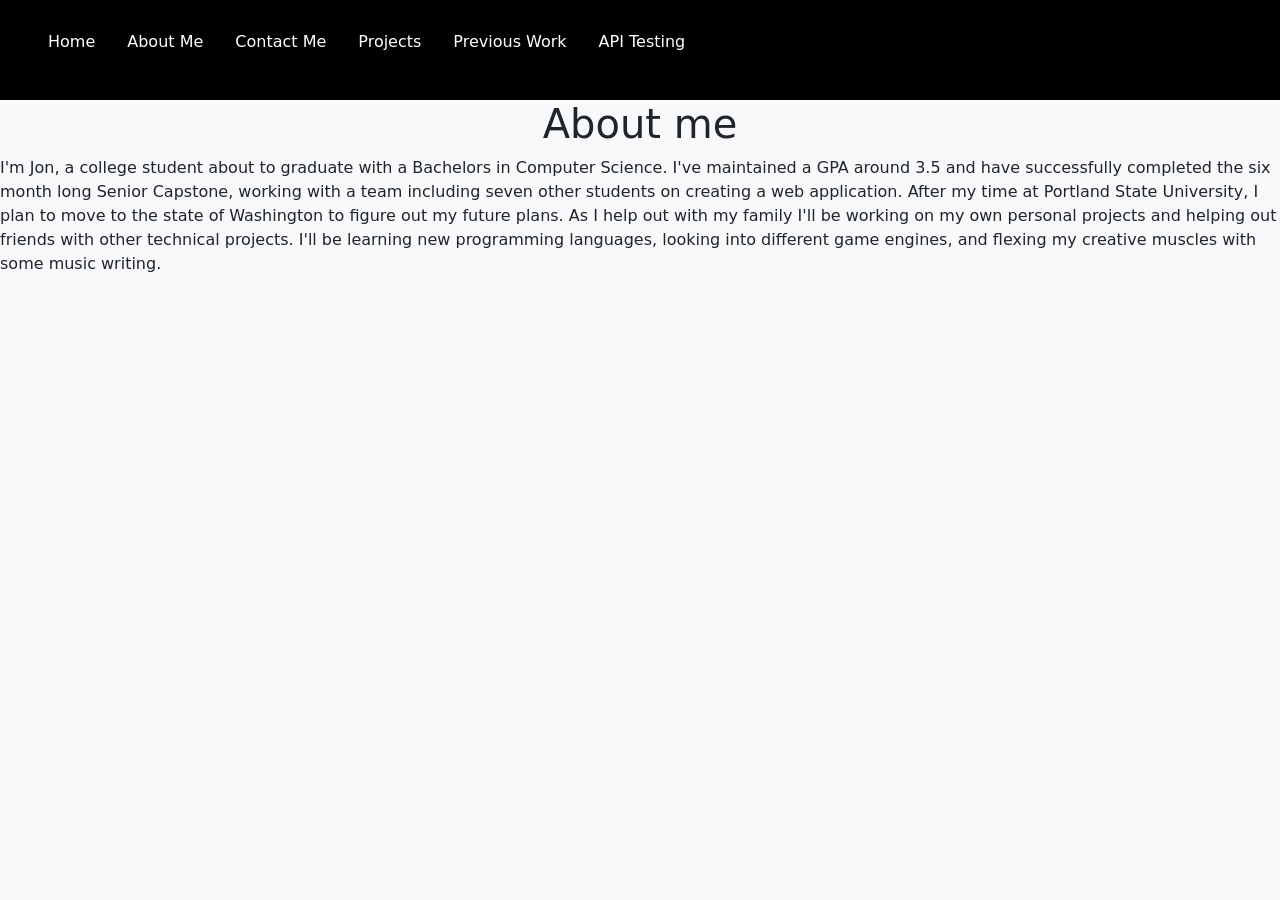
==== about.html @ 8e6384b3 "commit link edit to fix navbar bug + some about page progress" ====
<!doctype html>
<html lang="en">
  <head>
    <meta charset="UTF-8" />
    <meta name="viewport" content="width=device-width, initial-scale=1.0" />
    <title>About me</title>
    <link
      href="https://cdn.jsdelivr.net/npm/bootstrap@5.3.3/dist/css/bootstrap.min.css"
      rel="stylesheet"
    />
    <script src="https://cdn.jsdelivr.net/npm/bootstrap@5.3.3/dist/js/bootstrap.bundle.min.js"></script>
    <script defer src="scripting.js"></script>
    <link rel="stylesheet" href="styles.css" />
  </head>

  <body class="bg-light">
    <main>
      <header class="main-header"></header>

      <h1 class="text-center">About me</h1>

      <p>
        I'm Jon, a college student about to graduate with a Bachelors in
        Computer Science. I've maintained a GPA around 3.5 and have successfully
        completed the six month long Senior Capstone, working with a team
        including seven other students on creating a web application. After my
        time at Portland State University, I plan to move to the state of
        Washington to figure out my future plans. As I help out with my family
        I'll be working on my own personal projects and helping out friends with
        other technical projects. I'll be learning new programming languages,
        looking into different game engines, and flexing my creative muscles
        with some music writing.
      </p>
    </main>
  </body>
</html>
---- styles.css ----
main {
  padding: 0%;
  margin: 0;
}

.nav-list {
  list-style-type: none;
}
.nav-header {
  height: 100px;
  width: 100%;
  background-color: black;
  color: white;
  display: flex;
  justify-content: space-between;
  align-items: center;
}

.main-header {
  justify-content: space-between;
}

.nav-header h1 {
  padding-left: 1rem;
  justify-content: flex-start;
}

.nav-list {
  font-size: 1rem;
  display: flex;
  justify-content: flex-end;
  list-style-type: none;
}

.nav-item a {
  padding: 1rem;
  color: white;
  text-decoration-line: none;
}
.nav-item a:hover {
  color: greenyellow;
  text-decoration-line: underline;
}
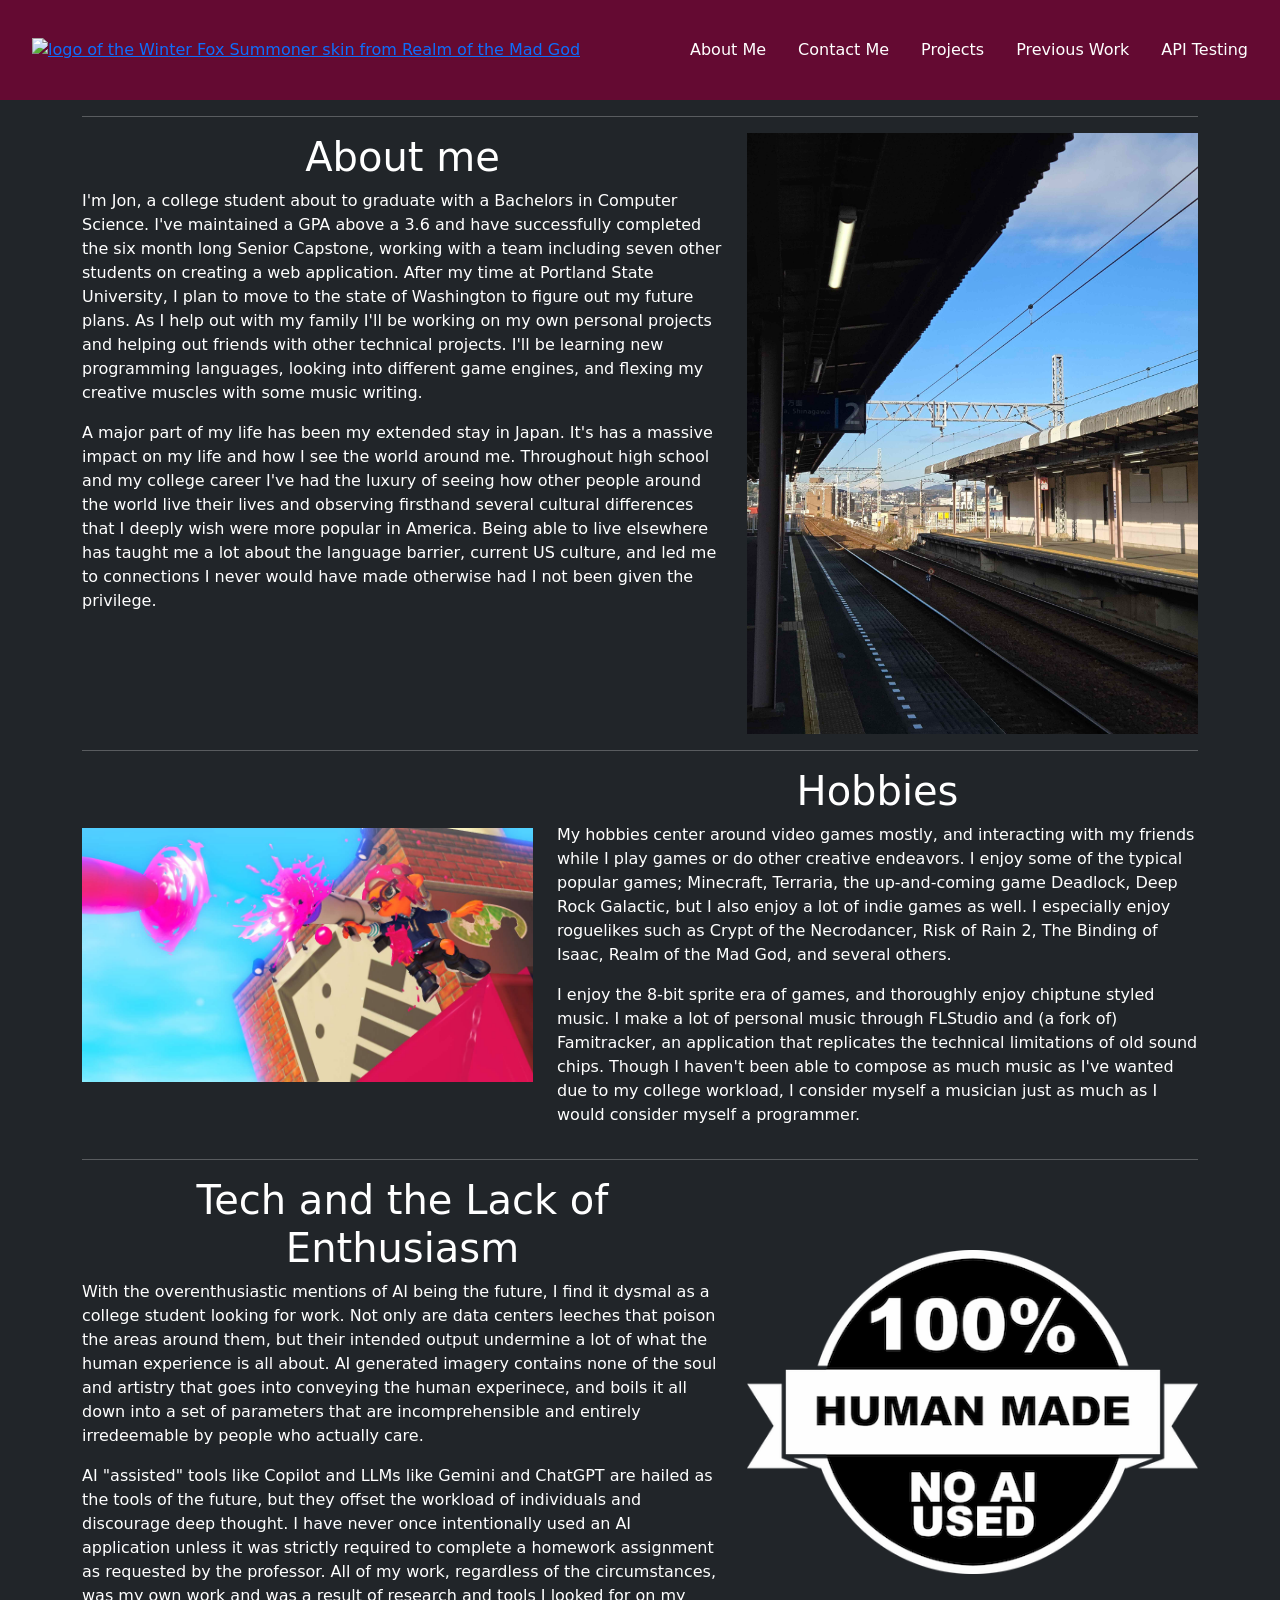
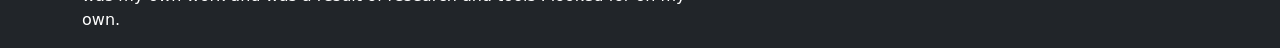
==== commit 77f942c3: "about page content and stylings" ====
--- a/about.html
+++ b/about.html
@@ -1,5 +1,5 @@
 <!doctype html>
-<html lang="en">
+<html lang="en" class="h-100">
   <head>
     <meta charset="UTF-8" />
     <meta name="viewport" content="width=device-width, initial-scale=1.0" />
@@ -13,24 +13,123 @@
     <link rel="stylesheet" href="styles.css" />
   </head>
 
-  <body class="bg-light">
+  <body class="text-bg-dark">
     <main>
       <header class="main-header"></header>
 
-      <h1 class="text-center">About me</h1>
+      <div class="container marketing">
+        <hr class="featurette-divider" />
 
-      <p>
-        I'm Jon, a college student about to graduate with a Bachelors in
-        Computer Science. I've maintained a GPA around 3.5 and have successfully
-        completed the six month long Senior Capstone, working with a team
-        including seven other students on creating a web application. After my
-        time at Portland State University, I plan to move to the state of
-        Washington to figure out my future plans. As I help out with my family
-        I'll be working on my own personal projects and helping out friends with
-        other technical projects. I'll be learning new programming languages,
-        looking into different game engines, and flexing my creative muscles
-        with some music writing.
-      </p>
+        <div class="row about-section">
+          <div class="col-md-7">
+            <h1 class="text-center">About me</h1>
+
+            <p>
+              I'm Jon, a college student about to graduate with a Bachelors in
+              Computer Science. I've maintained a GPA above a 3.6 and have
+              successfully completed the six month long Senior Capstone, working
+              with a team including seven other students on creating a web
+              application. After my time at Portland State University, I plan to
+              move to the state of Washington to figure out my future plans. As
+              I help out with my family I'll be working on my own personal
+              projects and helping out friends with other technical projects.
+              I'll be learning new programming languages, looking into different
+              game engines, and flexing my creative muscles with some music
+              writing.
+            </p>
+
+            <p>
+              A major part of my life has been my extended stay in Japan. It's
+              has a massive impact on my life and how I see the world around me.
+              Throughout high school and my college career I've had the luxury
+              of seeing how other people around the world live their lives and
+              observing firsthand several cultural differences that I deeply
+              wish were more popular in America. Being able to live elsewhere
+              has taught me a lot about the language barrier, current US
+              culture, and led me to connections I never would have made
+              otherwise had I not been given the privilege.
+            </p>
+          </div>
+          <div class="col-md-5">
+            <img
+              class="about-image"
+              src="assets/station.jpg"
+              alt="picture of japanese train station"
+            />
+          </div>
+        </div>
+
+        <hr class="featurette-divider" />
+
+        <div class="row about-section about-left">
+          <div class="col-md-7">
+            <h1 class="text-center">Hobbies</h1>
+
+            <p>
+              My hobbies center around video games mostly, and interacting with
+              my friends while I play games or do other creative endeavors. I
+              enjoy some of the typical popular games; Minecraft, Terraria, the
+              up-and-coming game Deadlock, Deep Rock Galactic, but I also enjoy
+              a lot of indie games as well. I especially enjoy roguelikes such
+              as Crypt of the Necrodancer, Risk of Rain 2, The Binding of Isaac,
+              Realm of the Mad God, and several others.
+            </p>
+            <p>
+              I enjoy the 8-bit sprite era of games, and thoroughly enjoy
+              chiptune styled music. I make a lot of personal music through
+              FLStudio and (a fork of) Famitracker, an application that
+              replicates the technical limitations of old sound chips. Though I
+              haven't been able to compose as much music as I've wanted due to
+              my college workload, I consider myself a musician just as much as
+              I would consider myself a programmer.
+            </p>
+          </div>
+          <div class="col-md-5">
+            <img
+              src="assets/pose.jpg"
+              alt="dynamic pose of video game character from Splatoon"
+              class="about-image"
+            />
+          </div>
+        </div>
+
+        <hr class="featurette-divider" />
+
+        <div class="row about-section">
+          <div class="col-md-7">
+            <h1 class="text-center">Tech and the Lack of Enthusiasm</h1>
+
+            <p>
+              With the overenthusiastic mentions of AI being the future, I find
+              it dysmal as a college student looking for work. Not only are data
+              centers leeches that poison the areas around them, but their
+              intended output undermine a lot of what the human experience is
+              all about. AI generated imagery contains none of the soul and
+              artistry that goes into conveying the human experinece, and boils
+              it all down into a set of parameters that are incomprehensible and
+              entirely irredeemable by people who actually care.
+            </p>
+
+            <p>
+              AI "assisted" tools like Copilot and LLMs like Gemini and ChatGPT
+              are hailed as the tools of the future, but they offset the
+              workload of individuals and discourage deep thought. I have never
+              once intentionally used an AI application unless it was strictly
+              required to complete a homework assignment as requested by the
+              professor. All of my work, regardless of the circumstances, was my
+              own work and was a result of research and tools I looked for on my
+              own.
+            </p>
+          </div>
+          <div class="col-md-5">
+            <img
+              class="about-image"
+              src="/assets/human-made.png"
+              alt="badge showing NO-AI"
+            />
+          </div>
+        </div>
+      </div>
     </main>
   </body>
 </html>
--- a/styles.css
+++ b/styles.css
@@ -1,15 +1,30 @@
+body {
+  margin: 0;
+}
+
 main {
   padding: 0%;
   margin: 0;
 }
 
+.nav-logo {
+  padding: 1rem 2rem 1rem 2rem;
+}
+
 .nav-list {
+  display: flex;
   list-style-type: none;
+  justify-content: center;
+  margin-bottom: 0;
+  align-items: center;
+  padding-right: 1rem;
+  padding-left: 0;
 }
+
 .nav-header {
   height: 100px;
   width: 100%;
-  background-color: black;
+  background-color: rgb(100, 10, 50);
   color: white;
   display: flex;
   justify-content: space-between;
@@ -20,9 +35,8 @@
   justify-content: space-between;
 }
 
-.nav-header h1 {
-  padding-left: 1rem;
-  justify-content: flex-start;
+.main-footer {
+  padding-bottom: 2rem;
 }
 
 .nav-list {
@@ -41,3 +55,18 @@
   color: greenyellow;
   text-decoration-line: underline;
 }
+
+.about-left {
+  display: flex;
+  flex-direction: row-reverse;
+}
+
+.about-figure {
+  justify-content: center;
+}
+
+.about-image {
+  width: 100%;
+  height: 100%;
+  object-fit: contain;
+}
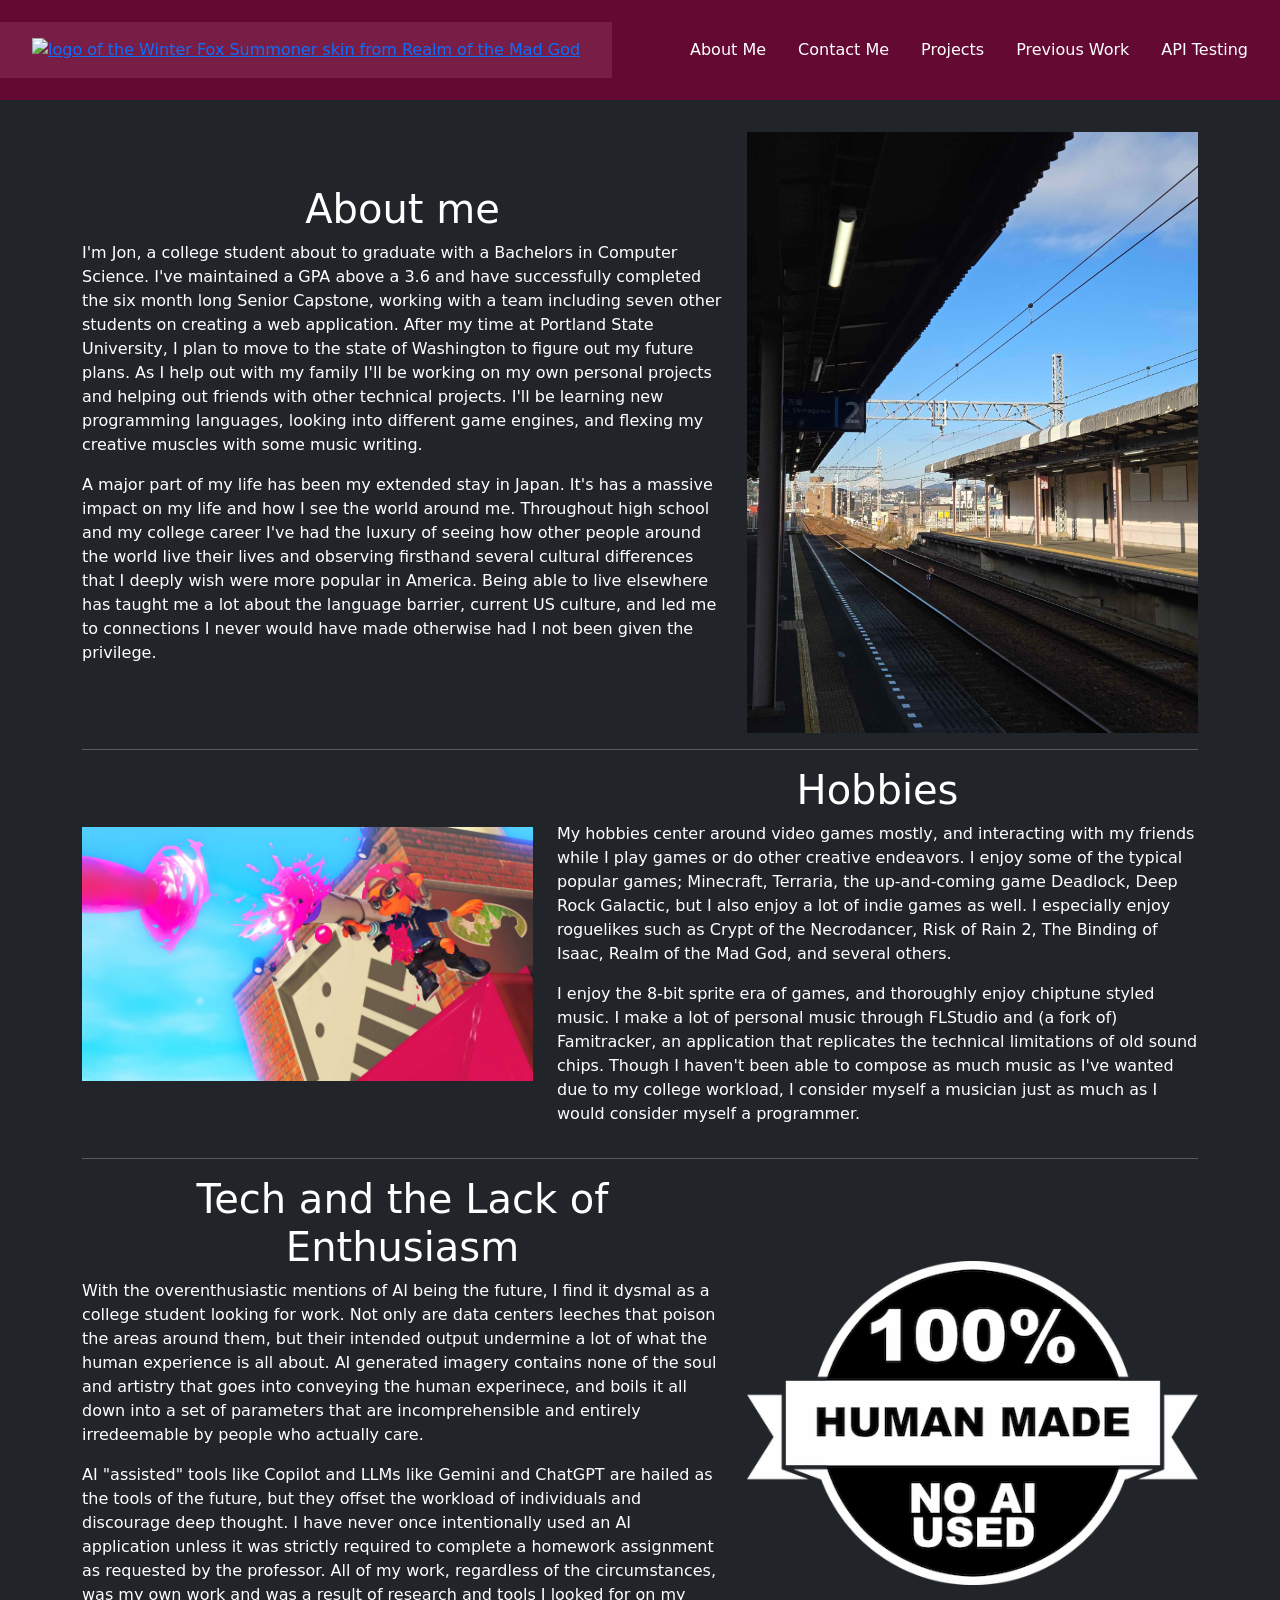
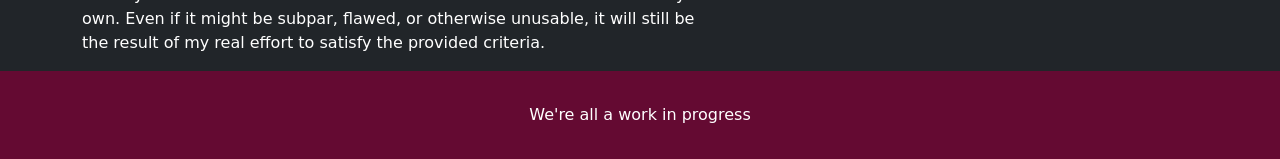
==== commit 8524b69a: "projects page content and stylings" ====
--- a/about.html
+++ b/about.html
@@ -18,8 +18,6 @@
       <header class="main-header"></header>
 
       <div class="container marketing">
-        <hr class="featurette-divider" />
-
         <div class="row about-section">
           <div class="col-md-7">
             <h1 class="text-center">About me</h1>
@@ -118,18 +116,22 @@
               required to complete a homework assignment as requested by the
               professor. All of my work, regardless of the circumstances, was my
               own work and was a result of research and tools I looked for on my
-              own.
+              own. Even if it might be subpar, flawed, or otherwise unusable, it
+              will still be the result of my real effort to satisfy the provided
+              criteria.
             </p>
           </div>
           <div class="col-md-5">
             <img
               class="about-image"
-              src="/assets/human-made.png"
+              src="assets/badge.png"
               alt="badge showing NO-AI"
             />
           </div>
         </div>
       </div>
+
+      <footer class="mb-auto main-footer">We're all a work in progress</footer>
     </main>
   </body>
 </html>
--- a/styles.css
+++ b/styles.css
@@ -9,6 +9,7 @@
 
 .nav-logo {
   padding: 1rem 2rem 1rem 2rem;
+  background-color: rgb(120, 30, 70);
 }
 
 .nav-list {
@@ -33,10 +34,13 @@
 
 .main-header {
   justify-content: space-between;
+  padding-bottom: 2rem;
 }
 
 .main-footer {
-  padding-bottom: 2rem;
+  background-color: rgb(100, 10, 50);
+  padding: 2rem 0;
+  text-align: center;
 }
 
 .nav-list {
@@ -61,6 +65,11 @@
   flex-direction: row-reverse;
 }
 
+.about-section {
+  display: flex;
+  align-items: center;
+}
+
 .about-figure {
   justify-content: center;
 }
@@ -70,3 +79,16 @@
   height: 100%;
   object-fit: contain;
 }
+
+.project-redirect {
+  display: flex;
+  flex-direction: column;
+  align-items: center;
+  gap: 2rem;
+}
+
+.project-section {
+  padding: 1rem;
+  display: flex;
+  align-items: center;
+}
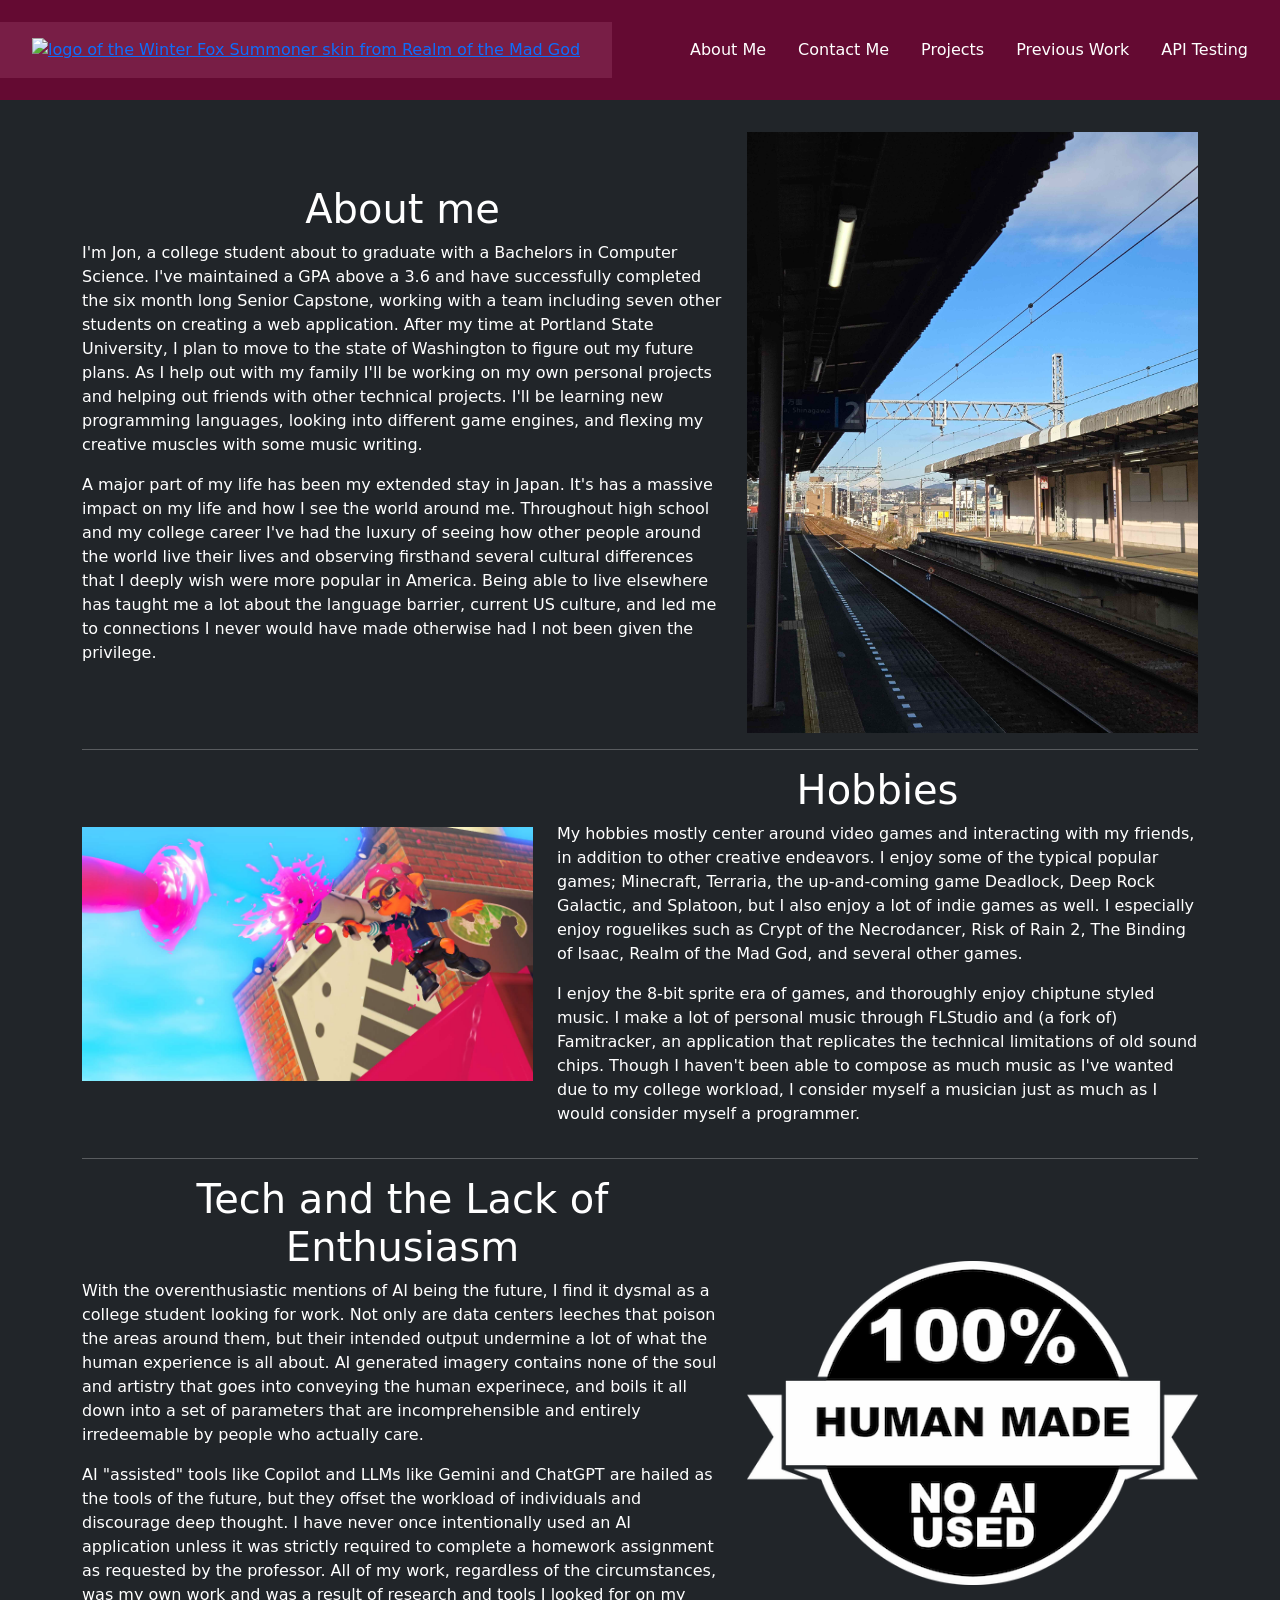
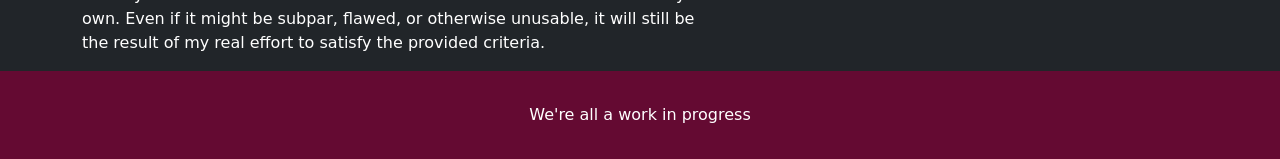
==== commit 4e454ae1: "contact page styling, content" ====
--- a/about.html
+++ b/about.html
@@ -64,13 +64,13 @@
             <h1 class="text-center">Hobbies</h1>
 
             <p>
-              My hobbies center around video games mostly, and interacting with
-              my friends while I play games or do other creative endeavors. I
-              enjoy some of the typical popular games; Minecraft, Terraria, the
-              up-and-coming game Deadlock, Deep Rock Galactic, but I also enjoy
-              a lot of indie games as well. I especially enjoy roguelikes such
-              as Crypt of the Necrodancer, Risk of Rain 2, The Binding of Isaac,
-              Realm of the Mad God, and several others.
+              My hobbies mostly center around video games and interacting with
+              my friends, in addition to other creative endeavors. I enjoy some
+              of the typical popular games; Minecraft, Terraria, the
+              up-and-coming game Deadlock, Deep Rock Galactic, and Splatoon, but
+              I also enjoy a lot of indie games as well. I especially enjoy
+              roguelikes such as Crypt of the Necrodancer, Risk of Rain 2, The
+              Binding of Isaac, Realm of the Mad God, and several other games.
             </p>
             <p>
               I enjoy the 8-bit sprite era of games, and thoroughly enjoy
--- a/styles.css
+++ b/styles.css
@@ -92,3 +92,25 @@
   display: flex;
   align-items: center;
 }
+
+.contact-container {
+  display: flex;
+  align-items: center;
+  justify-content: center;
+  margin: 1rem;
+}
+
+.contact-form {
+  background-color: rgb(100, 10, 50);
+  border: solid 2px white;
+  border-radius: 1rem;
+  width: 75%;
+  text-align: center;
+  padding: 1rem;
+}
+
+.contact-buttons {
+  margin-top: 1rem;
+  display: flex;
+  justify-content: space-around;
+}
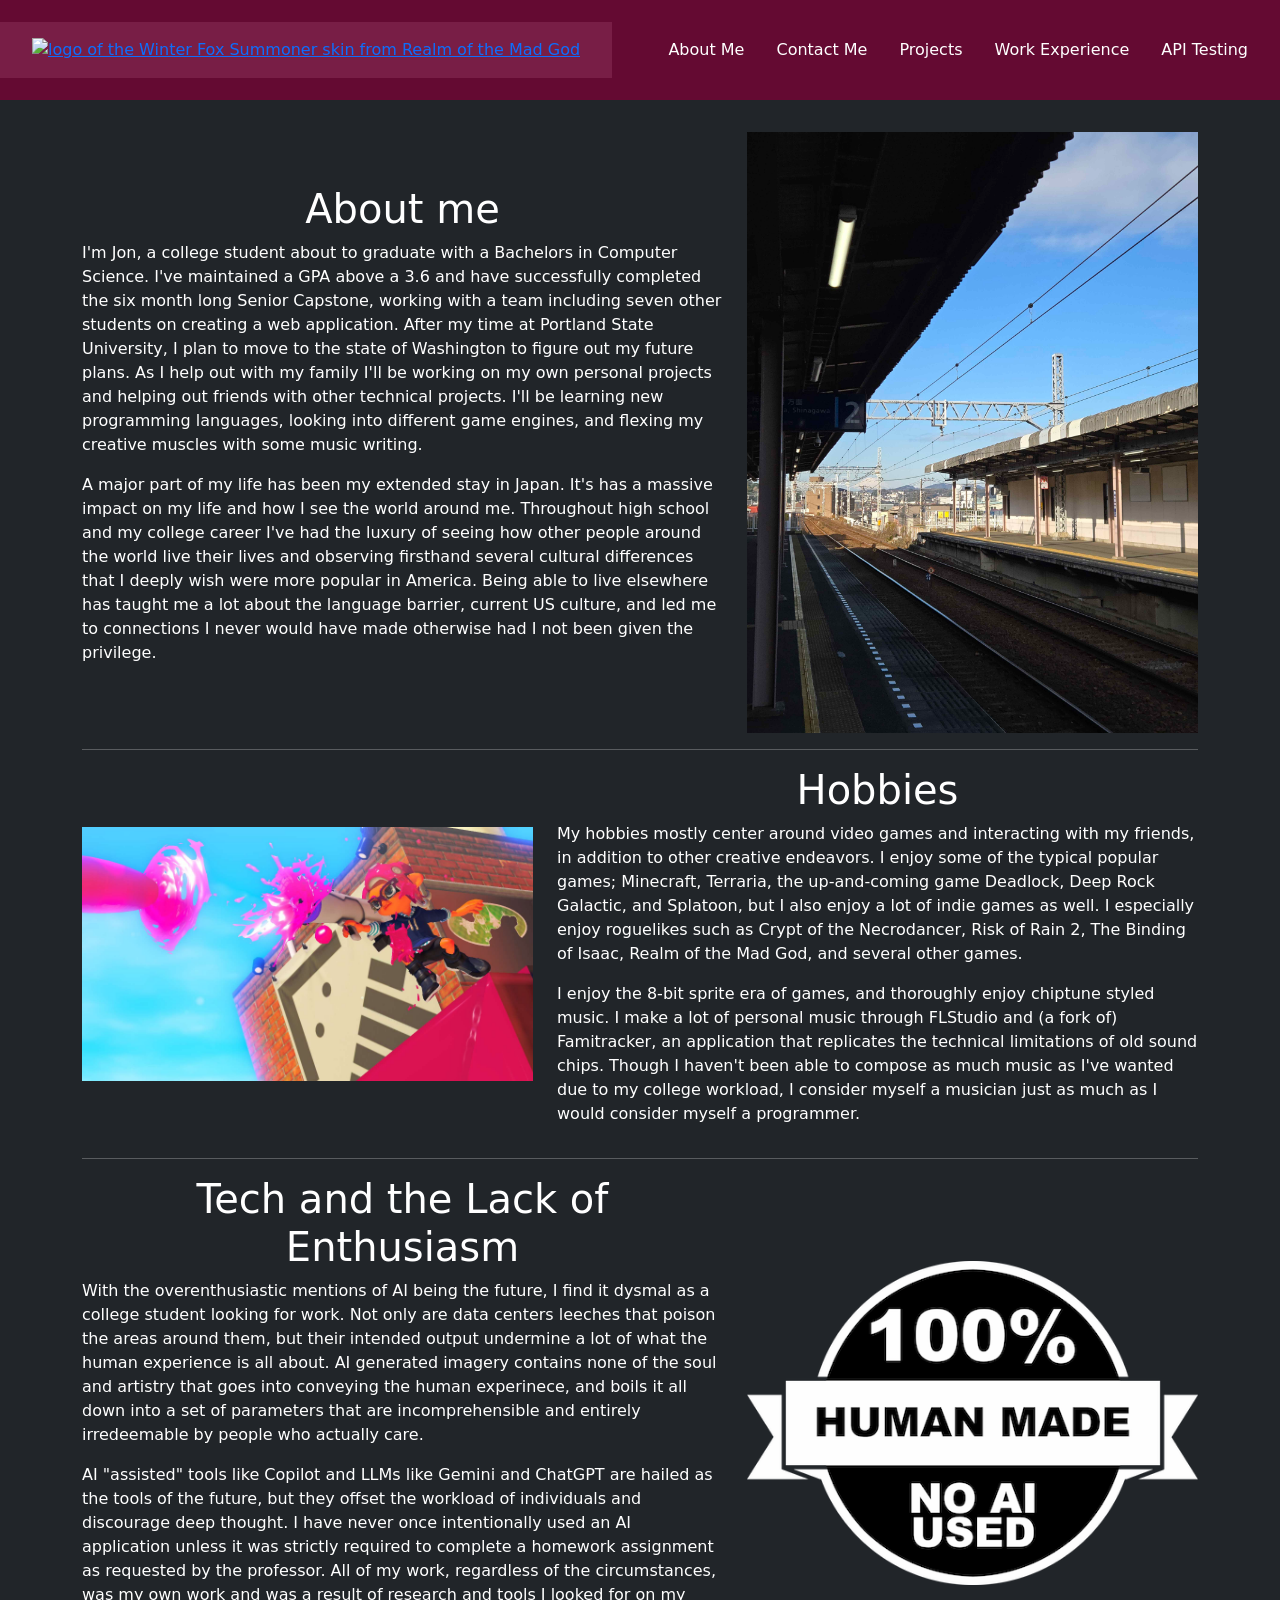
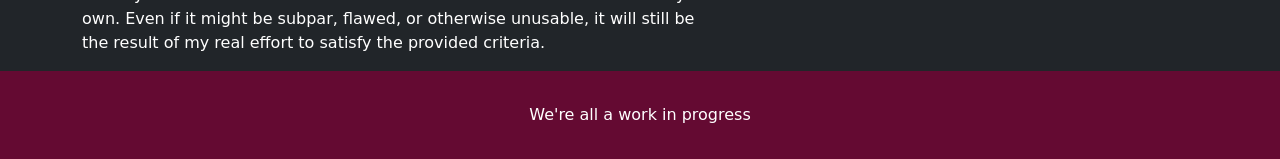
==== commit c47540e1: "work experience styling, content, and other touchups" ====
--- a/about.html
+++ b/about.html
@@ -130,8 +130,7 @@
           </div>
         </div>
       </div>
-
-      <footer class="mb-auto main-footer">We're all a work in progress</footer>
     </main>
+    <footer class="mt-auto main-footer"></footer>
   </body>
 </html>
--- a/styles.css
+++ b/styles.css
@@ -40,6 +40,7 @@
 .main-footer {
   background-color: rgb(100, 10, 50);
   padding: 2rem 0;
+  margin-top: 2rem;
   text-align: center;
 }
 
@@ -114,3 +115,36 @@
   display: flex;
   justify-content: space-around;
 }
+
+.form-control {
+  text-align: center;
+}
+
+.work-container {
+  display: grid;
+  grid-template-columns: repeat(2, 1fr);
+  grid-template-rows: repeat(2, 1fr);
+  gap: 0.5rem;
+  padding-bottom: 2rem;
+}
+
+.work-item {
+  border: solid 2px white;
+  background-color: rgb(100, 10, 50);
+  padding: 1rem;
+  border: solid 2px white;
+  border-radius: 1rem;
+  text-align: center;
+}
+
+.work-container {
+  margin: 0 2rem;
+}
+
+.work-skills {
+  grid-row: span 2;
+}
+
+.work-list {
+  list-style-type: none;
+}
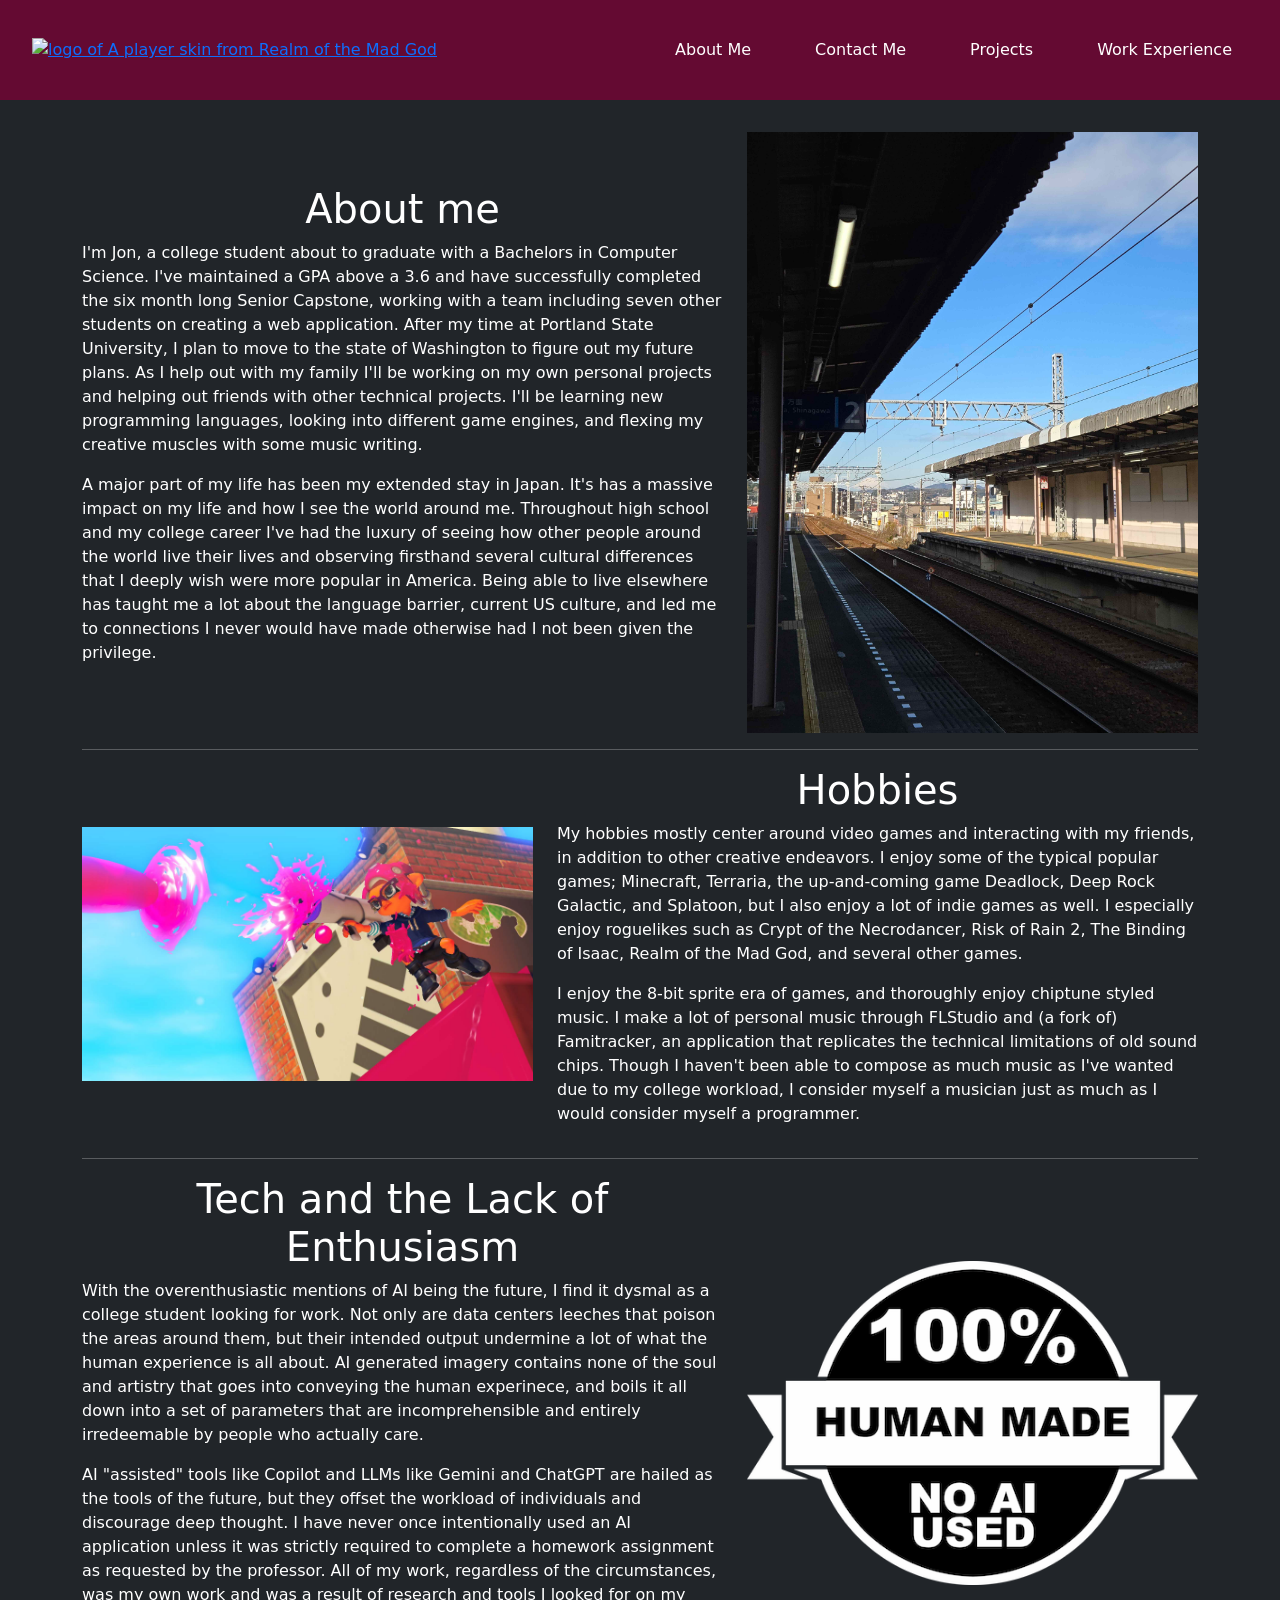
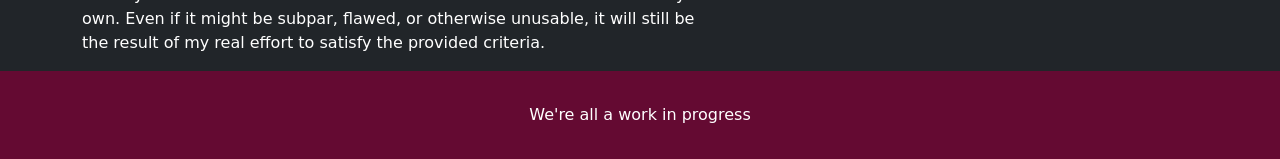
==== commit cfe3b757: "several styling changes, refactoring, and form "implementation"" ====
--- a/about.html
+++ b/about.html
@@ -131,6 +131,6 @@
         </div>
       </div>
     </main>
-    <footer class="mt-auto main-footer"></footer>
+    <footer class="main-footer"></footer>
   </body>
 </html>
--- a/styles.css
+++ b/styles.css
@@ -9,7 +9,13 @@
 
 .nav-logo {
   padding: 1rem 2rem 1rem 2rem;
+  transition: 0.2s;
+}
+
+.nav-logo:hover {
   background-color: rgb(120, 30, 70);
+  transition: 0.2s;
+  transform: scaleX(-1);
 }
 
 .nav-list {
@@ -32,6 +38,28 @@
   align-items: center;
 }
 
+.nav-list {
+  font-size: 1rem;
+  display: flex;
+  justify-content: flex-end;
+  list-style-type: none;
+}
+
+.nav-item a {
+  margin: 1rem;
+  padding: 1rem;
+  color: white;
+  text-decoration-line: none;
+  transition: 0.5s;
+  border-radius: 1rem;
+}
+.nav-item a:hover {
+  color: greenyellow;
+  text-decoration-line: underline;
+  transition: 0.5s;
+  background-color: rgb(120, 30, 70);
+}
+
 .main-header {
   justify-content: space-between;
   padding-bottom: 2rem;
@@ -42,23 +70,9 @@
   padding: 2rem 0;
   margin-top: 2rem;
   text-align: center;
-}
-
-.nav-list {
-  font-size: 1rem;
-  display: flex;
-  justify-content: flex-end;
-  list-style-type: none;
-}
-
-.nav-item a {
-  padding: 1rem;
-  color: white;
-  text-decoration-line: none;
-}
-.nav-item a:hover {
-  color: greenyellow;
-  text-decoration-line: underline;
+  cursor: help;
+  transition: 0.5s;
+  user-select: none;
 }
 
 .about-left {
@@ -148,3 +162,7 @@
 .work-list {
   list-style-type: none;
 }
+
+.request-image {
+  display: flex;
+}
